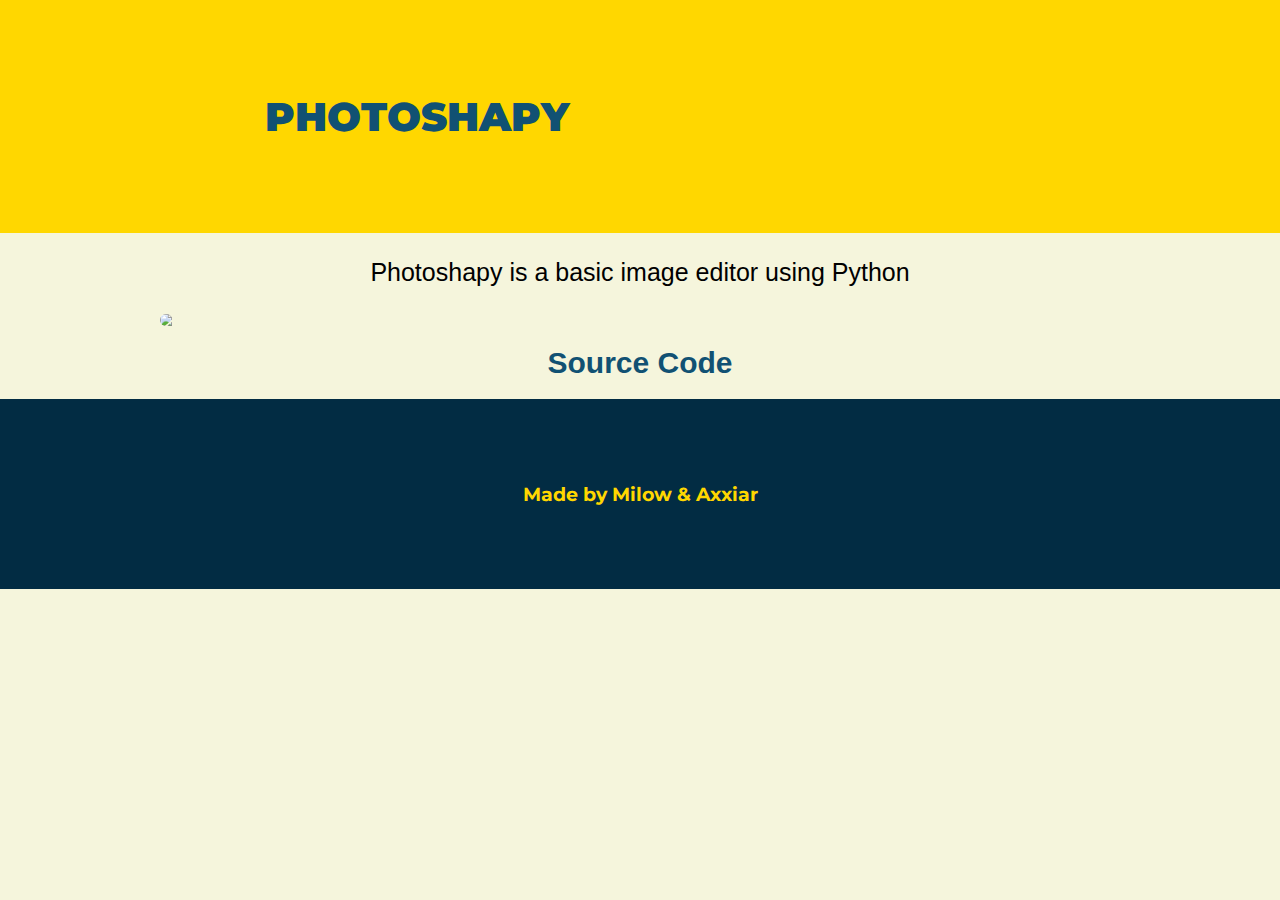
==== index.html @ 363c0ce5 "fixes" ====
<head>
    <meta charset="utf-8">
    <title>PhotoShapy</title>
    <link href="style.css" rel="stylesheet">
    <link rel="preconnect" href="https://fonts.gstatic.com">
    <link href="https://fonts.googleapis.com/css2?family=Montserrat:wght@700&display=swap" rel="stylesheet">

  </head>

  <body>
    <div id="top">
      <h1><b>PHOTOSHAPY</b></h1>
    </div>
    <p>Photoshapy is a basic image editor using Python</p>
    <img src="https://d1fmx1rbmqrxrr.cloudfront.net/cnet/optim/i/edit/2019/04/eso1644bsmall__w770.jpg">

    <h3 style='text-align:center;'><a id="cs" href="https://github.com/AXXIAR/PhotoShapy">Source Code</a></h3>

    <div id="footer">
      <h3 id="madeby">Made by<a id="milow" href="https://github.com/MIL0W">
          <div id="mi"></div>Milow</a> & <a id="axxiar" href="https://github.com/AXXIAR"><div id="ax"></div>Axxiar</a></h3>
      <script language="JavaScript" src="script.js"></script>
    </div>
  </body>

</html>
---- style.css ----
body{
  padding: 0px;
  margin: 0px;
  background-color: beige;
}


#top {
  background-color: #ffd700;
  padding: 65px;
}

#footer {
  background-color: #022c43;
  position: relative;
  bottom: 0px;
  width: 100%;
  padding: 65px 0 65px 0;
  
}

h1{
  font-family: 'Montserrat', sans-serif;
  padding: 0 0 0 200px;
  color: #115173;
  font-size: 40px;
}

#cs {
  font-family: Arial, Helvetica, sans-serif;
  font-size: 30px;
  color: #115173;
  text-decoration: none;
  position: relative;
}

#cs::after {
  content: '';
  display: block;
  position:absolute;
  width: 0%;
  height: 3px;
  left: 0;
  background-color: #115173;
  transition: width 0.5s;
}

#cs:hover::after {
  width: 100%;
}

#madeby {
  text-align: center;
  font-family: 'Montserrat', sans-serif;
  color: #ffd700;
}

p{
  text-align: center;
  font-size: 25px;
  font-family: Arial, Helvetica, sans-serif;
  color: black;
}


#milow, #axxiar {
  color: #ffd700;
  text-decoration: none;
  position: relative;
  transition-duration: 0.9s;
}

#milow::after, #axxiar::after {
  content: '';
  display: block;
  position: absolute;
  width: 0.0%;
  height: 2px;
  left: 0;
  background-color: #ffd700;
  transition: width 0.5s;
}

#milow:hover::after, #axxiar:hover::after {
  width: 100%;
}

img {
  display: block;
  margin-left: auto;
  margin-right: auto;
  border-radius: 50px;
  transform: scale(0.75)
    translateZ(8rem);
  transition: 0.35s ease;
}

img:hover {
  transform: scale(0.8);
  border-radius: 10px;
  box-shadow: 8px 8px #ffd700, 8px -8px #ffd700, -8px 8px #ffd700, -8px -8px #ffd700;
}

#mi, #ax {
  opacity: 0;
  transition: opacity 0.6s;
  display:inline;
}
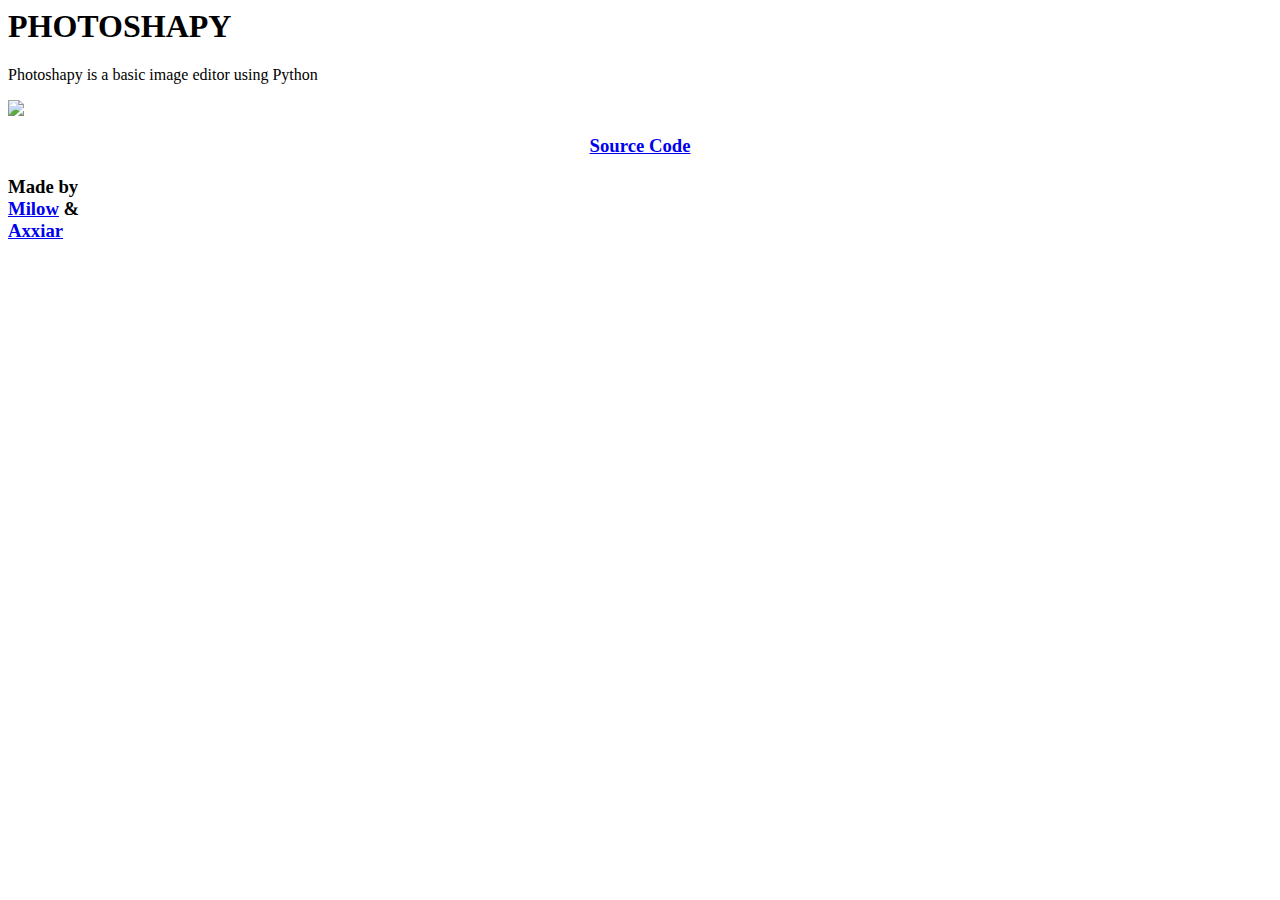
==== commit 97748e87: "Update index.html" ====
--- a/index.html
+++ b/index.html
@@ -2,7 +2,7 @@
   <head>
     <meta charset="utf-8">
     <title>PhotoShapy</title>
-    <link href="style.css" rel="stylesheet">
+    <link type="text/css" href="/PhotoShapy/style.css" rel="stylesheet">
     <link rel="preconnect" href="https://fonts.gstatic.com">
     <link href="https://fonts.googleapis.com/css2?family=Montserrat:wght@700&display=swap" rel="stylesheet">
 
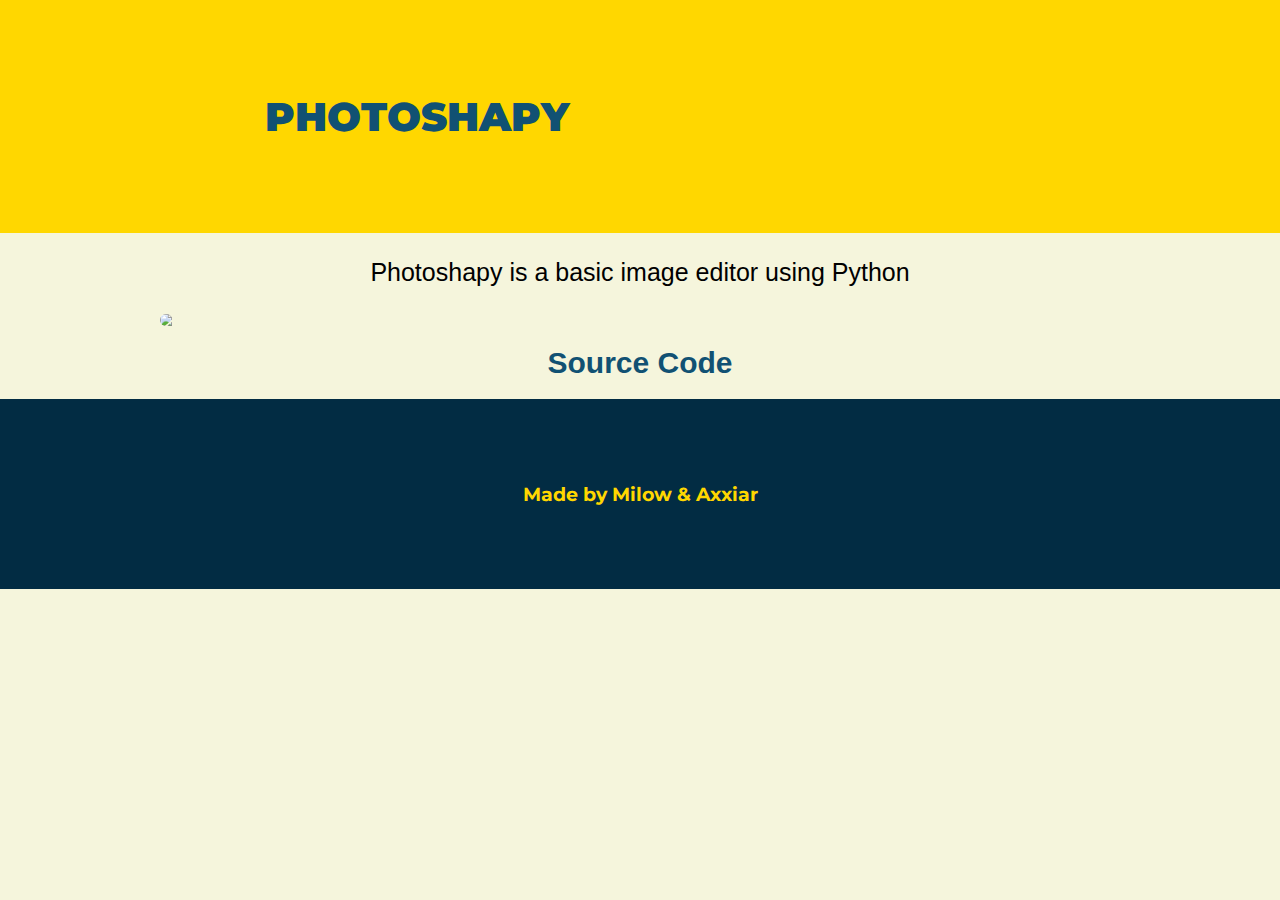
==== commit 0dadcbec: "Update index.html" ====
--- a/index.html
+++ b/index.html
@@ -2,7 +2,7 @@
   <head>
     <meta charset="utf-8">
     <title>PhotoShapy</title>
-    <link type="text/css" href="/PhotoShapy/style.css" rel="stylesheet">
+    <link type="text/css" href="https://axxiar.github.io/PhotoShapy/style.css" rel="stylesheet">
     <link rel="preconnect" href="https://fonts.gstatic.com">
     <link href="https://fonts.googleapis.com/css2?family=Montserrat:wght@700&display=swap" rel="stylesheet">
 
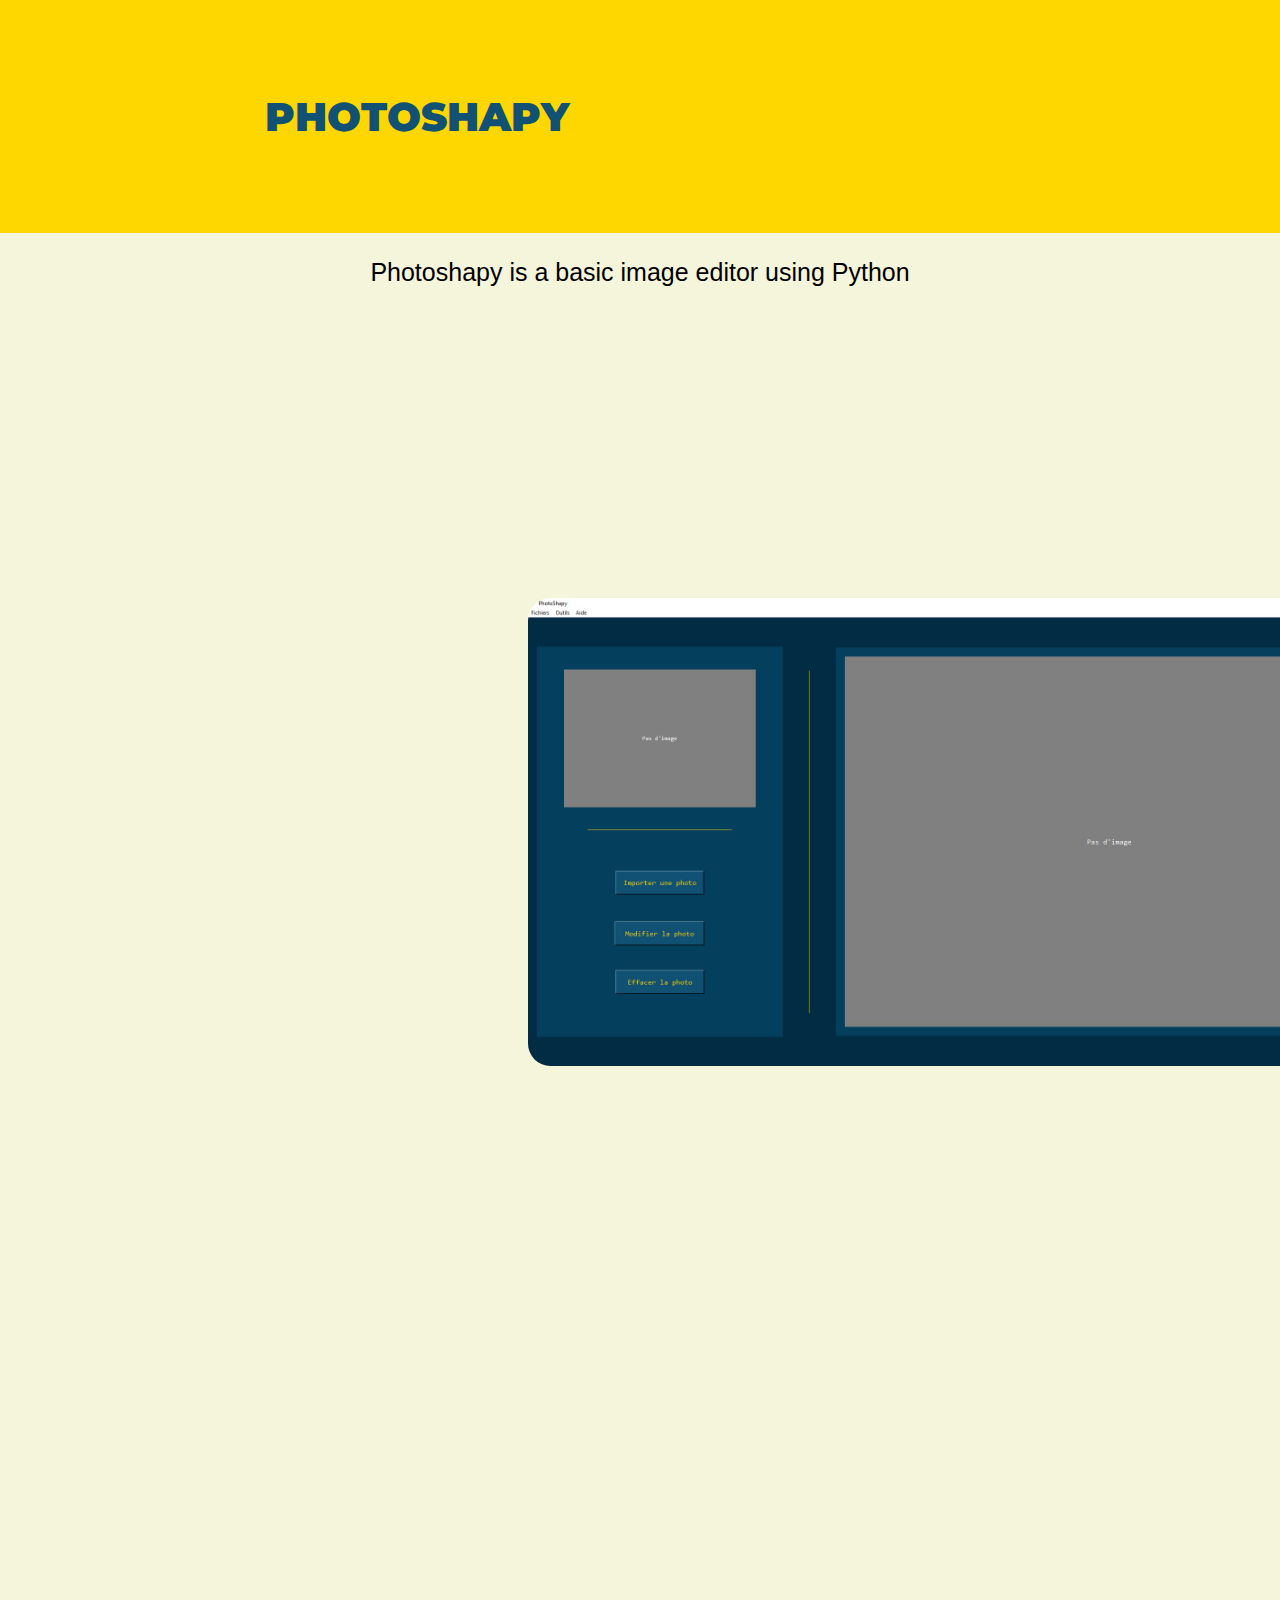
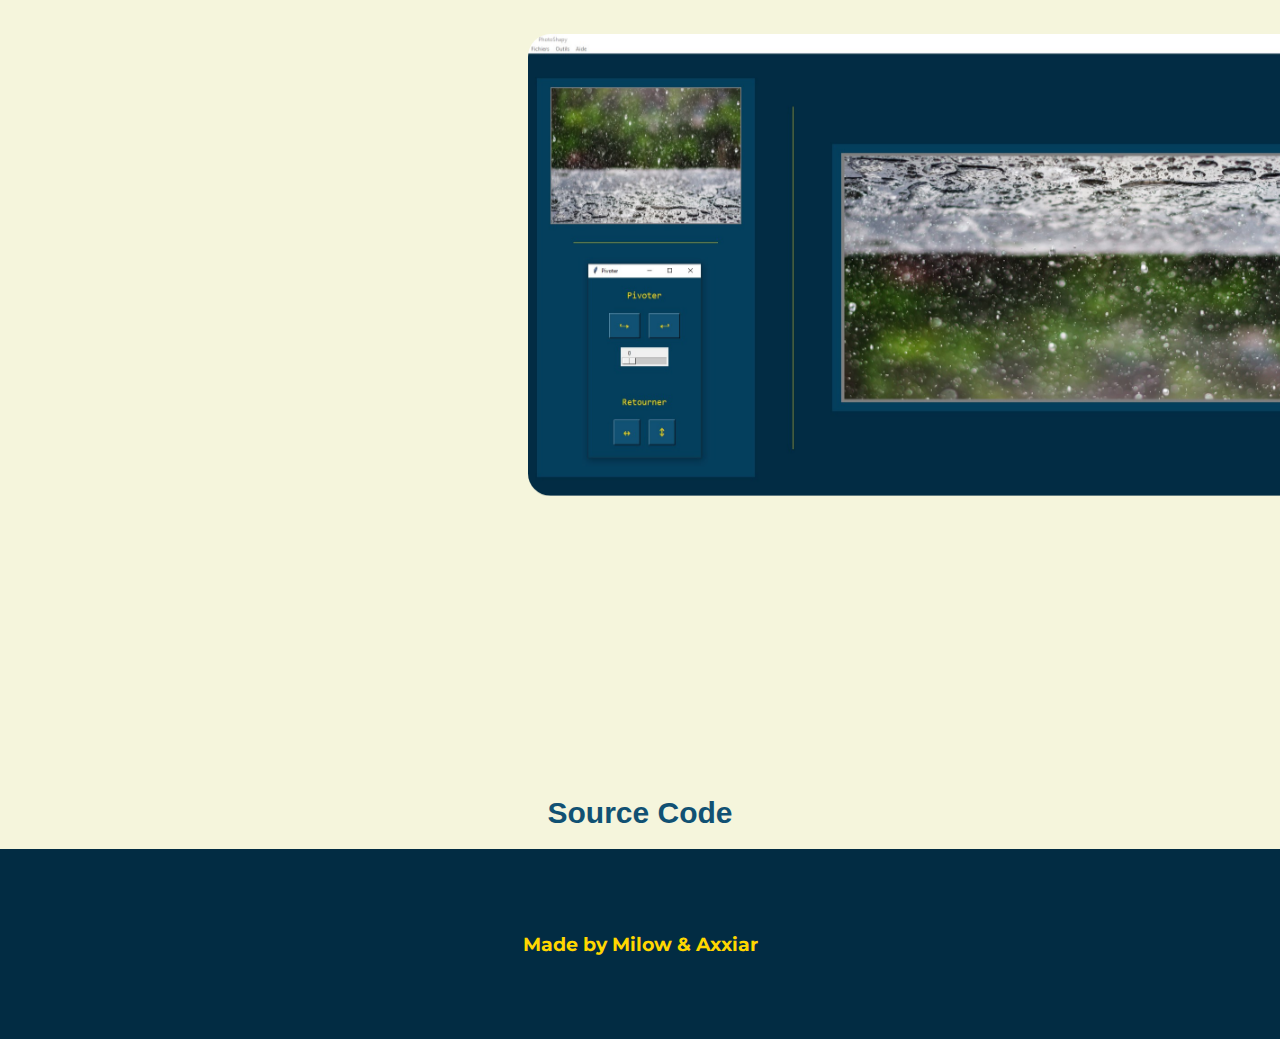
==== commit 122afc60: "fixes" ====
--- a/index.html
+++ b/index.html
@@ -2,7 +2,7 @@
   <head>
     <meta charset="utf-8">
     <title>PhotoShapy</title>
-    <link type="text/css" href="https://axxiar.github.io/PhotoShapy/style.css" rel="stylesheet">
+    <link type="text/css" href="css/style.css" rel="stylesheet">
     <link rel="preconnect" href="https://fonts.gstatic.com">
     <link href="https://fonts.googleapis.com/css2?family=Montserrat:wght@700&display=swap" rel="stylesheet">
 
@@ -13,7 +13,8 @@
       <h1><b>PHOTOSHAPY</b></h1>
     </div>
     <p>Photoshapy is a basic image editor using Python</p>
-    <img src="https://d1fmx1rbmqrxrr.cloudfront.net/cnet/optim/i/edit/2019/04/eso1644bsmall__w770.jpg">
+    <img src="img/home.jpg">
+    <img src="img/rotate.jpg">
 
     <h3 style='text-align:center;'><a id="cs" href="https://github.com/AXXIAR/PhotoShapy">Source Code</a></h3>
 
--- a/css/style.css
+++ b/css/style.css
@@ -0,0 +1,108 @@
+body{
+  padding: 0px;
+  margin: 0px;
+  background-color: beige;
+}
+
+
+#top {
+  background-color: #ffd700;
+  padding: 65px;
+}
+
+#footer {
+  background-color: #022c43;
+  position: relative;
+  bottom: 0px;
+  width: 100%;
+  padding: 65px 0 65px 0;
+  
+}
+
+h1{
+  font-family: 'Montserrat', sans-serif;
+  padding: 0 0 0 200px;
+  color: #115173;
+  font-size: 40px;
+}
+
+#cs {
+  font-family: Arial, Helvetica, sans-serif;
+  font-size: 30px;
+  color: #115173;
+  text-decoration: none;
+  position: relative;
+}
+
+#cs::after {
+  content: '';
+  display: block;
+  position:absolute;
+  width: 0%;
+  height: 3px;
+  left: 0;
+  background-color: #115173;
+  transition: width 0.5s;
+}
+
+#cs:hover::after {
+  width: 100%;
+}
+
+#madeby {
+  text-align: center;
+  font-family: 'Montserrat', sans-serif;
+  color: #ffd700;
+}
+
+p{
+  text-align: center;
+  font-size: 25px;
+  font-family: Arial, Helvetica, sans-serif;
+  color: black;
+}
+
+
+#milow, #axxiar {
+  color: #ffd700;
+  text-decoration: none;
+  position: relative;
+  transition-duration: 0.9s;
+}
+
+#milow::after, #axxiar::after {
+  content: '';
+  display: block;
+  position: absolute;
+  width: 0.0%;
+  height: 2px;
+  left: 0;
+  background-color: #ffd700;
+  transition: width 0.5s;
+}
+
+#milow:hover::after, #axxiar:hover::after {
+  width: 100%;
+}
+
+img {
+  display: block;
+  margin-left: auto;
+  margin-right: auto;
+  border-radius: 50px;
+  transform: scale(0.45)
+    translateZ(8rem);
+  transition: 0.35s ease;
+}
+
+img:hover {
+  transform: scale(0.6);
+  border-radius: 10px;
+  box-shadow: 8px 8px #ffd700, 8px -8px #ffd700, -8px 8px #ffd700, -8px -8px #ffd700;
+}
+
+#mi, #ax {
+  opacity: 0;
+  transition: opacity 0.6s;
+  display:inline;
+}
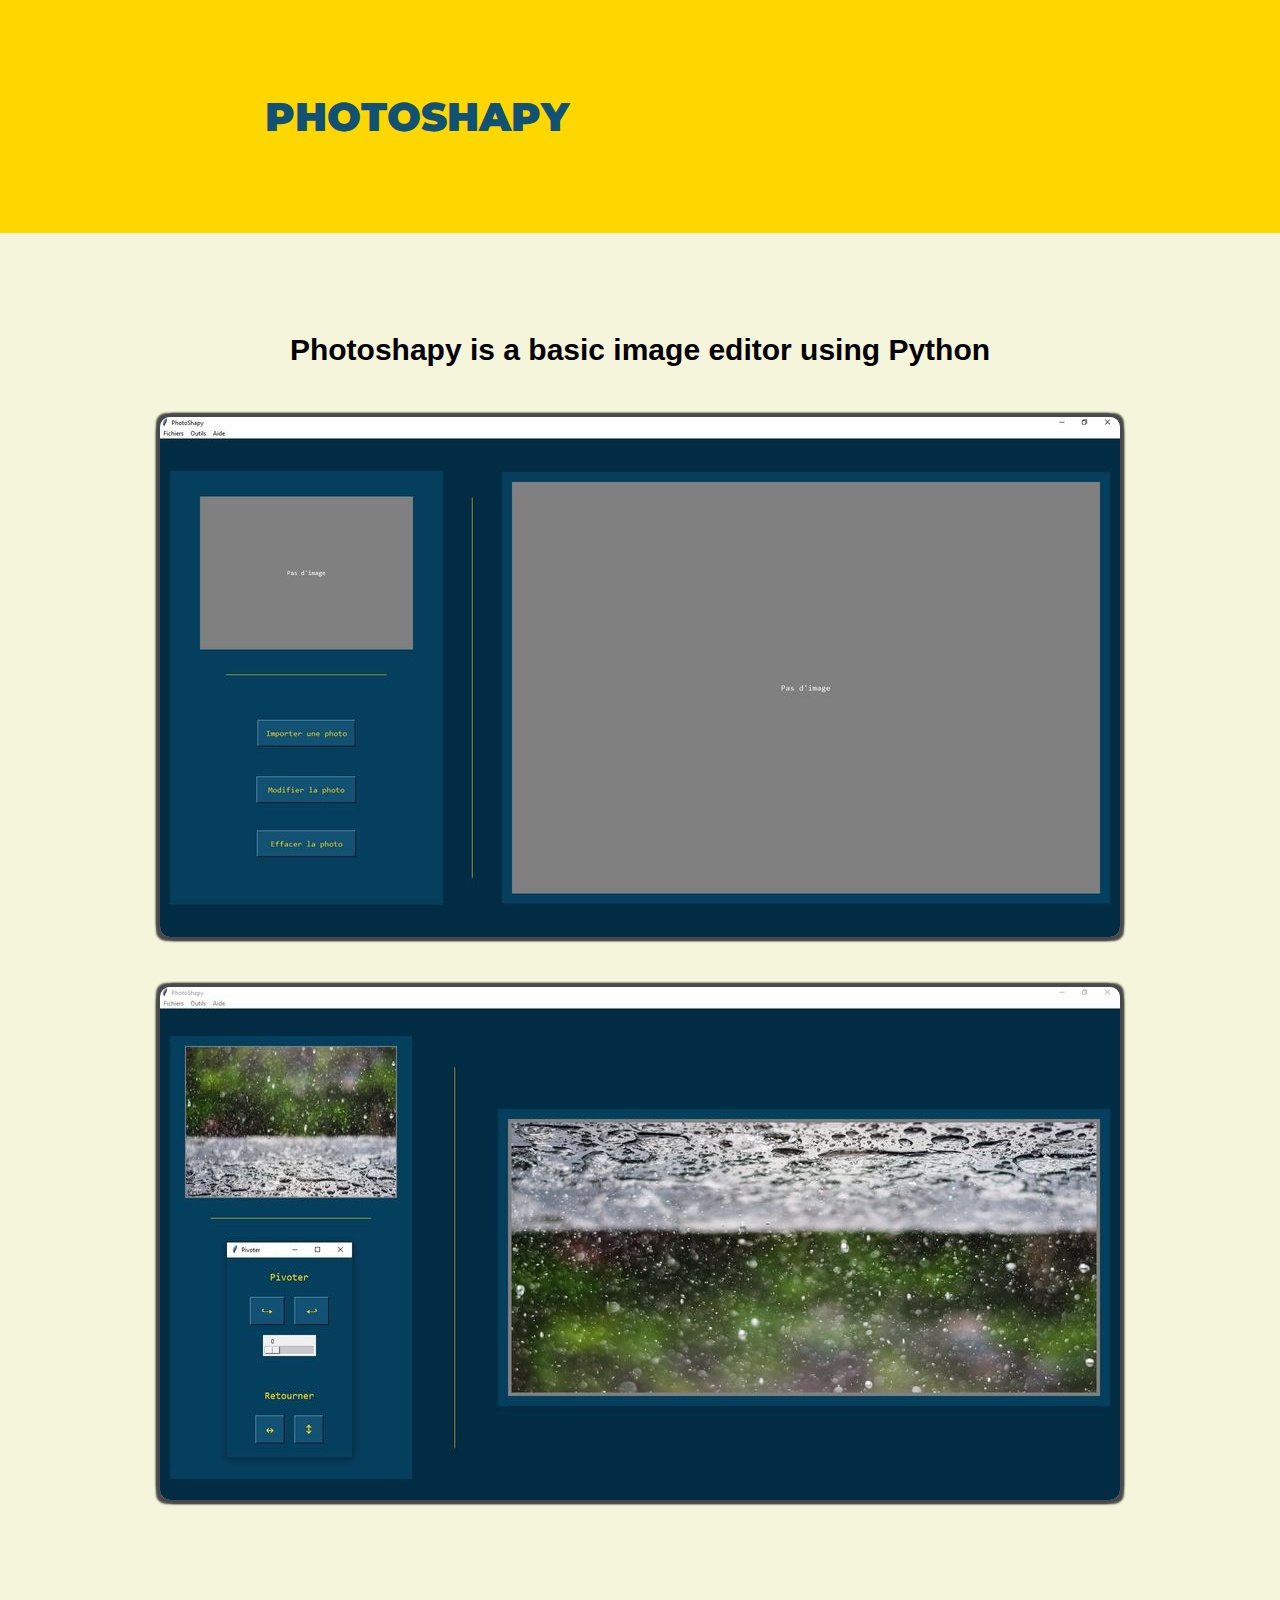
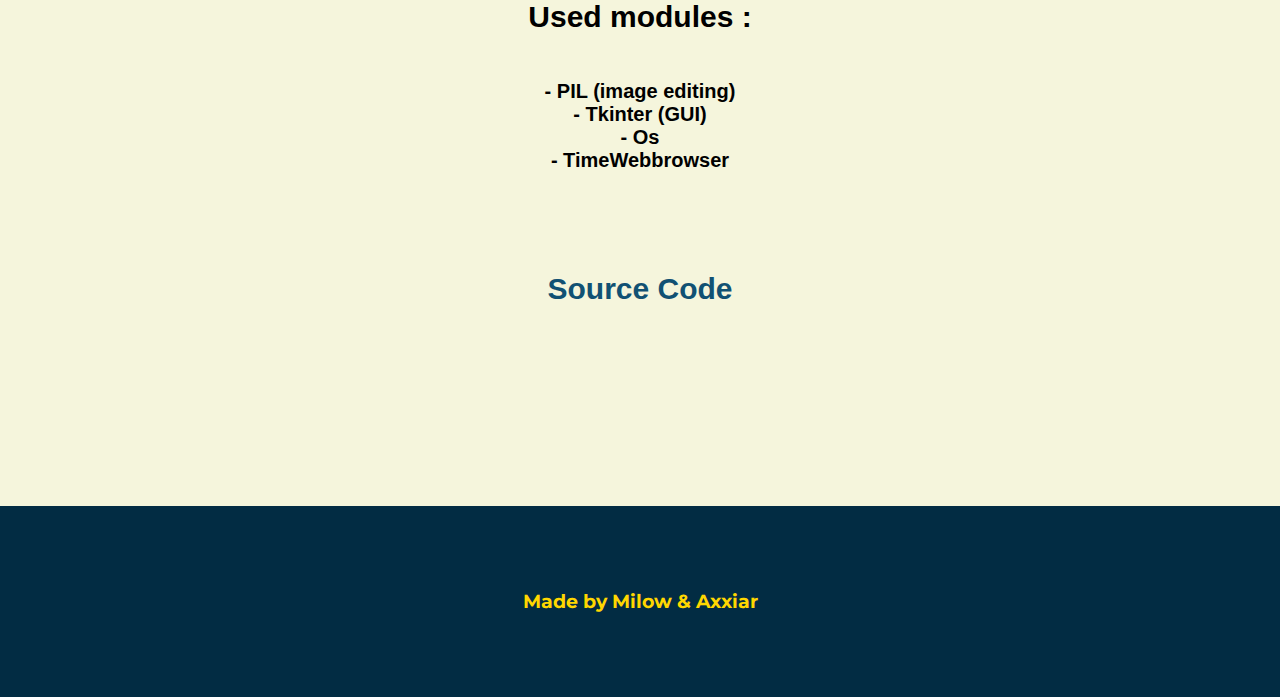
==== commit bc8bac63: "fixes" ====
--- a/index.html
+++ b/index.html
@@ -13,10 +13,12 @@
       <h1><b>PHOTOSHAPY</b></h1>
     </div>
     <p>Photoshapy is a basic image editor using Python</p>
-    <img src="img/home.jpg">
-    <img src="img/rotate.jpg">
+    <img src="img/home.jpg"><img src="img/rotate.jpg">
 
-    <h3 style='text-align:center;'><a id="cs" href="https://github.com/AXXIAR/PhotoShapy">Source Code</a></h3>
+    <p>Used modules :</p><h6>- PIL (image editing)<br>- Tkinter (GUI)<br>- Os<br>- TimeWebbrowser</h6>
+        
+
+    <h3 style='text-align:center;margin: 100px auto 200px auto;'><a id="cs" href="https://github.com/AXXIAR/PhotoShapy">Source Code</a></h3>
 
     <div id="footer">
       <h3 id="madeby">Made by<a id="milow" href="https://github.com/MIL0W">
--- a/css/style.css
+++ b/css/style.css
@@ -2,6 +2,7 @@
   padding: 0px;
   margin: 0px;
   background-color: beige;
+  font-weight: bold;
 }
 
 
@@ -56,10 +57,19 @@
 }
 
 p{
+  margin-top: 100px;
   text-align: center;
-  font-size: 25px;
+  font-size: 30px;
   font-family: Arial, Helvetica, sans-serif;
   color: black;
+}
+
+h6 {
+  font-size: 20px;
+  text-align: center;
+  font-family: Arial, Helvetica, sans-serif;
+  color: black;
+  font-weight: none;
 }
 
 
@@ -74,7 +84,7 @@
   content: '';
   display: block;
   position: absolute;
-  width: 0.0%;
+  width: 0%;
   height: 2px;
   left: 0;
   background-color: #ffd700;
@@ -87,19 +97,12 @@
 
 img {
   display: block;
-  margin-left: auto;
-  margin-right: auto;
-  border-radius: 50px;
-  transform: scale(0.45)
-    translateZ(8rem);
-  transition: 0.35s ease;
+  border-radius: 10px;
+  margin: 50px auto 50px auto;
+  box-shadow: 4px 4px 2px rgb(73, 73, 73), -4px 4px 2px rgb(73, 73, 73), 4px -4px 2px rgb(73, 73, 73), -4px -4px 2px rgb(73, 73, 73);
 }
 
-img:hover {
-  transform: scale(0.6);
-  border-radius: 10px;
-  box-shadow: 8px 8px #ffd700, 8px -8px #ffd700, -8px 8px #ffd700, -8px -8px #ffd700;
-}
+
 
 #mi, #ax {
   opacity: 0;
